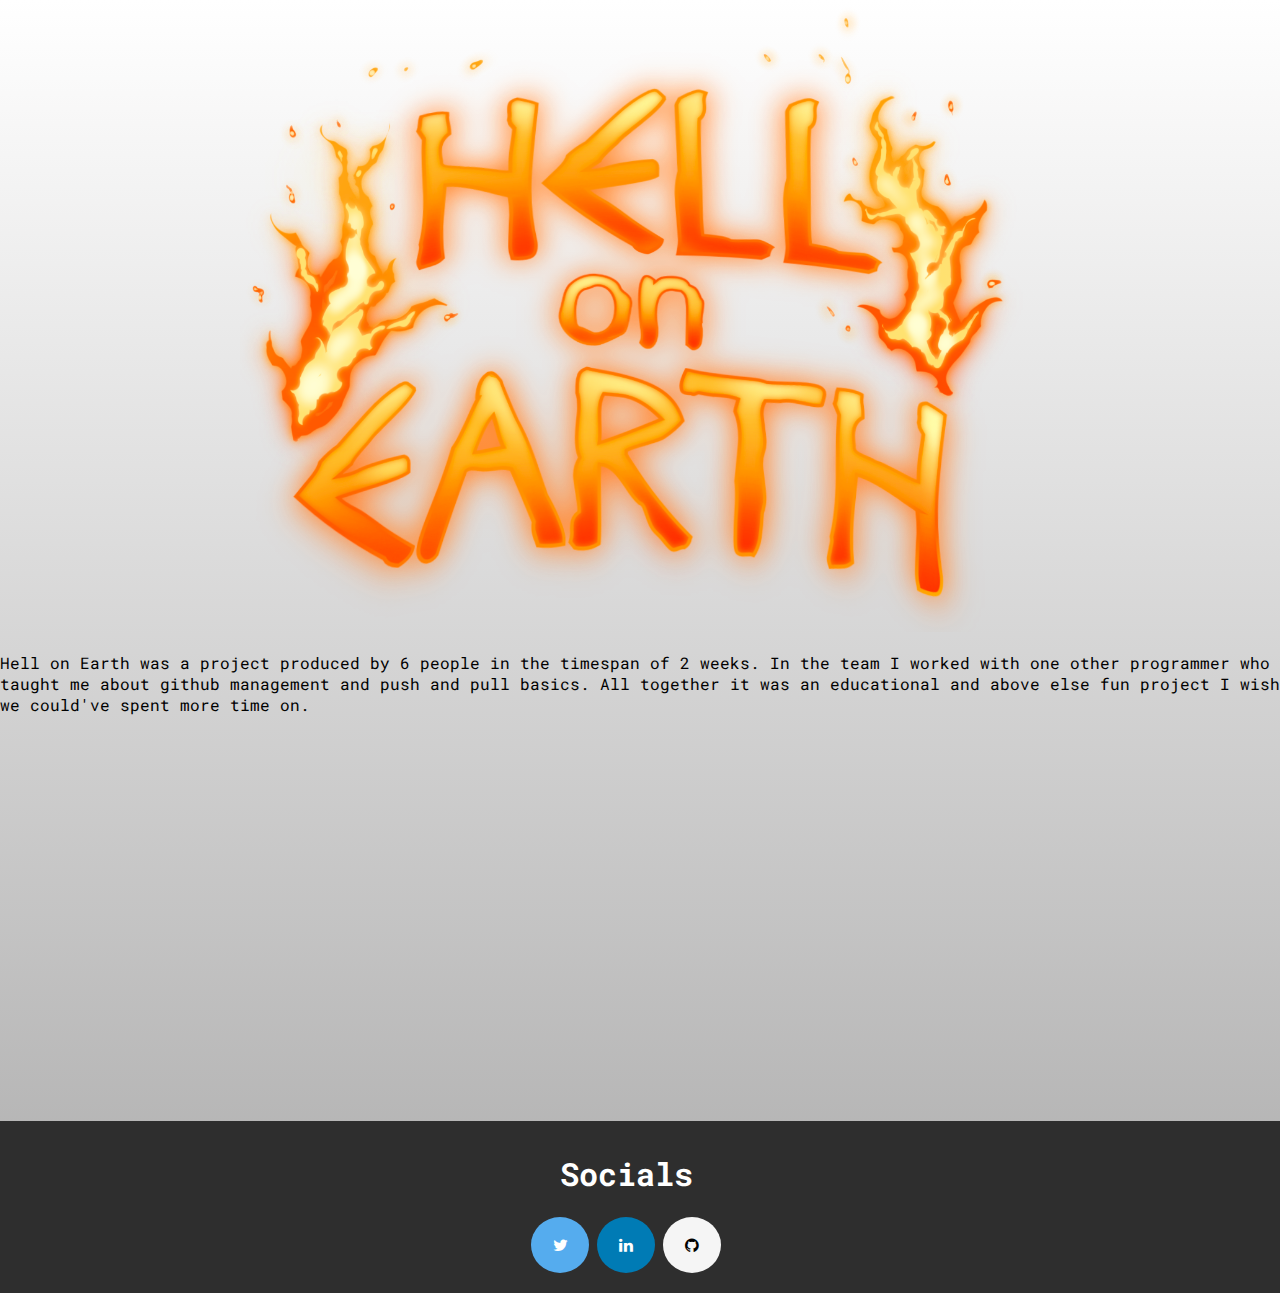
==== HellOnEarth.html @ 9dbf03ea "Pretty much finished website" ====
<!DOCTYPE html>
<html>

<head>
    <link rel="stylesheet" href="mystyle.css">
    <link rel="stylesheet" href="HellOnEarthStyle.css">
    <link rel="preconnect" href="https://fonts.googleapis.com">
    <link rel="preconnect" href="https://fonts.gstatic.com" crossorigin>
    <link href="https://fonts.googleapis.com/css2?family=Roboto+Mono:wght@300&display=swap" rel="stylesheet">
    <link rel="stylesheet" href="https://cdnjs.cloudflare.com/ajax/libs/font-awesome/4.7.0/css/font-awesome.min.css">
</head>

<body>
    <div class="grad1">
        <div class=introduction>
            <img src="Assets/Pictures/HellOnEarthLogoTransparent.png" style="width: 800px; height: 632px;margin-left:calc(50% - 400px);">
        </div>
        
        <div class="main">
            <p id="videoText">Hell on Earth was a project produced by 6 people in the timespan of 2 weeks. In the team I worked with one other programmer who taught me about github management and push and pull basics. All together it was an educational and above else fun project I wish we could've spent more time on.</p>
            <iframe width="936" height="536" src="https://www.youtube.com/embed/88GvMCWa3p4" title="YouTube video player" frameborder="0" allow="accelerometer; autoplay; clipboard-write; encrypted-media; gyroscope; picture-in-picture" style="margin-left: 5%; margin-bottom: 5%; margin-top: -15%;" allowfullscreen></iframe>
        
        </div>

        <div class="socials">
            <h1 id="contacts">Socials</h1>
            <div class="socialButtons">
                <a href="https://twitter.com/LehmanMathijs" target="_blank" class="fa fa-twitter"></a>
                <a href="https://linkedin.com/in/mathijs-lehman" target="_blank" class="fa fa-linkedin"></a>
                <a href="https://github.com/iGeronimo" target="_blank" class="fa fa-github"></a>
            </div>
        </div>
    </div>
</body>
</html>
---- mystyle.css ----
body{
    margin: 0px;
}

.title {
    margin-left:calc(50% - 137px);
    margin-bottom: 100px;
    margin-top: 50px;
    align-content: center;
    background-color: #f3ec78;
    background-image: linear-gradient(gray, black);
    -webkit-background-clip: text;
    -moz-background-clip: text;
    -webkit-text-fill-color: transparent;
    -moz-text-fill-color: transparent;

}

.grad1 {
    font-family: 'Roboto Mono', monospace;
    background-image: linear-gradient(white, rgba(47, 46, 46, 0.4));

}

#intro {
    margin-left: 20%;
    margin-right: 50%;
    font-size: 25px;
}

.showcase{
    padding: 10px;
}

#showcase-title{
    margin-left:calc(50% - 90px);
    margin-bottom:300px;
}

#showcase-one{
    margin-left: 50%;
    margin-right: 15%;
    margin-top: 10%;
    font-size: 18px;
}

#showcase-two{
    margin-left: 50%;
    margin-right: 15%;
    margin-top: 11%;
    font-size: 18px;
}

#showcase-three{
    margin-left: 50%;
    margin-right: 15%;
    margin-top: 15%;
    font-size: 18px;
}

.socials {
    padding:10px;
    margin-top: -22px;
    font-family: 'Roboto Mono', monospace;
    background-color: #2e2e2e ;
}

#contacts {
    margin-left: calc(50% - 80px);
    color: white;
}

.socialButtons{
    margin-left:calc(50% - 119px);
}

.fa {
    margin-left: 10px;
    margin-bottom: 10px;
    margin-right: -12px;
    padding: 20px;
    font-size: 30px;
    width: 18px;
    text-align: center;
    text-decoration: none;
    border-radius: 50%;
}

.fa:hover {
    opacity: 0.7;
}

.fa-twitter {
    background: #55ACEE;
    color: white;
}

.fa-linkedin {
    background: #007bb5;
    color: white;
}

.fa-github{
    background: #f5f5f5;
    color:black;
    
}
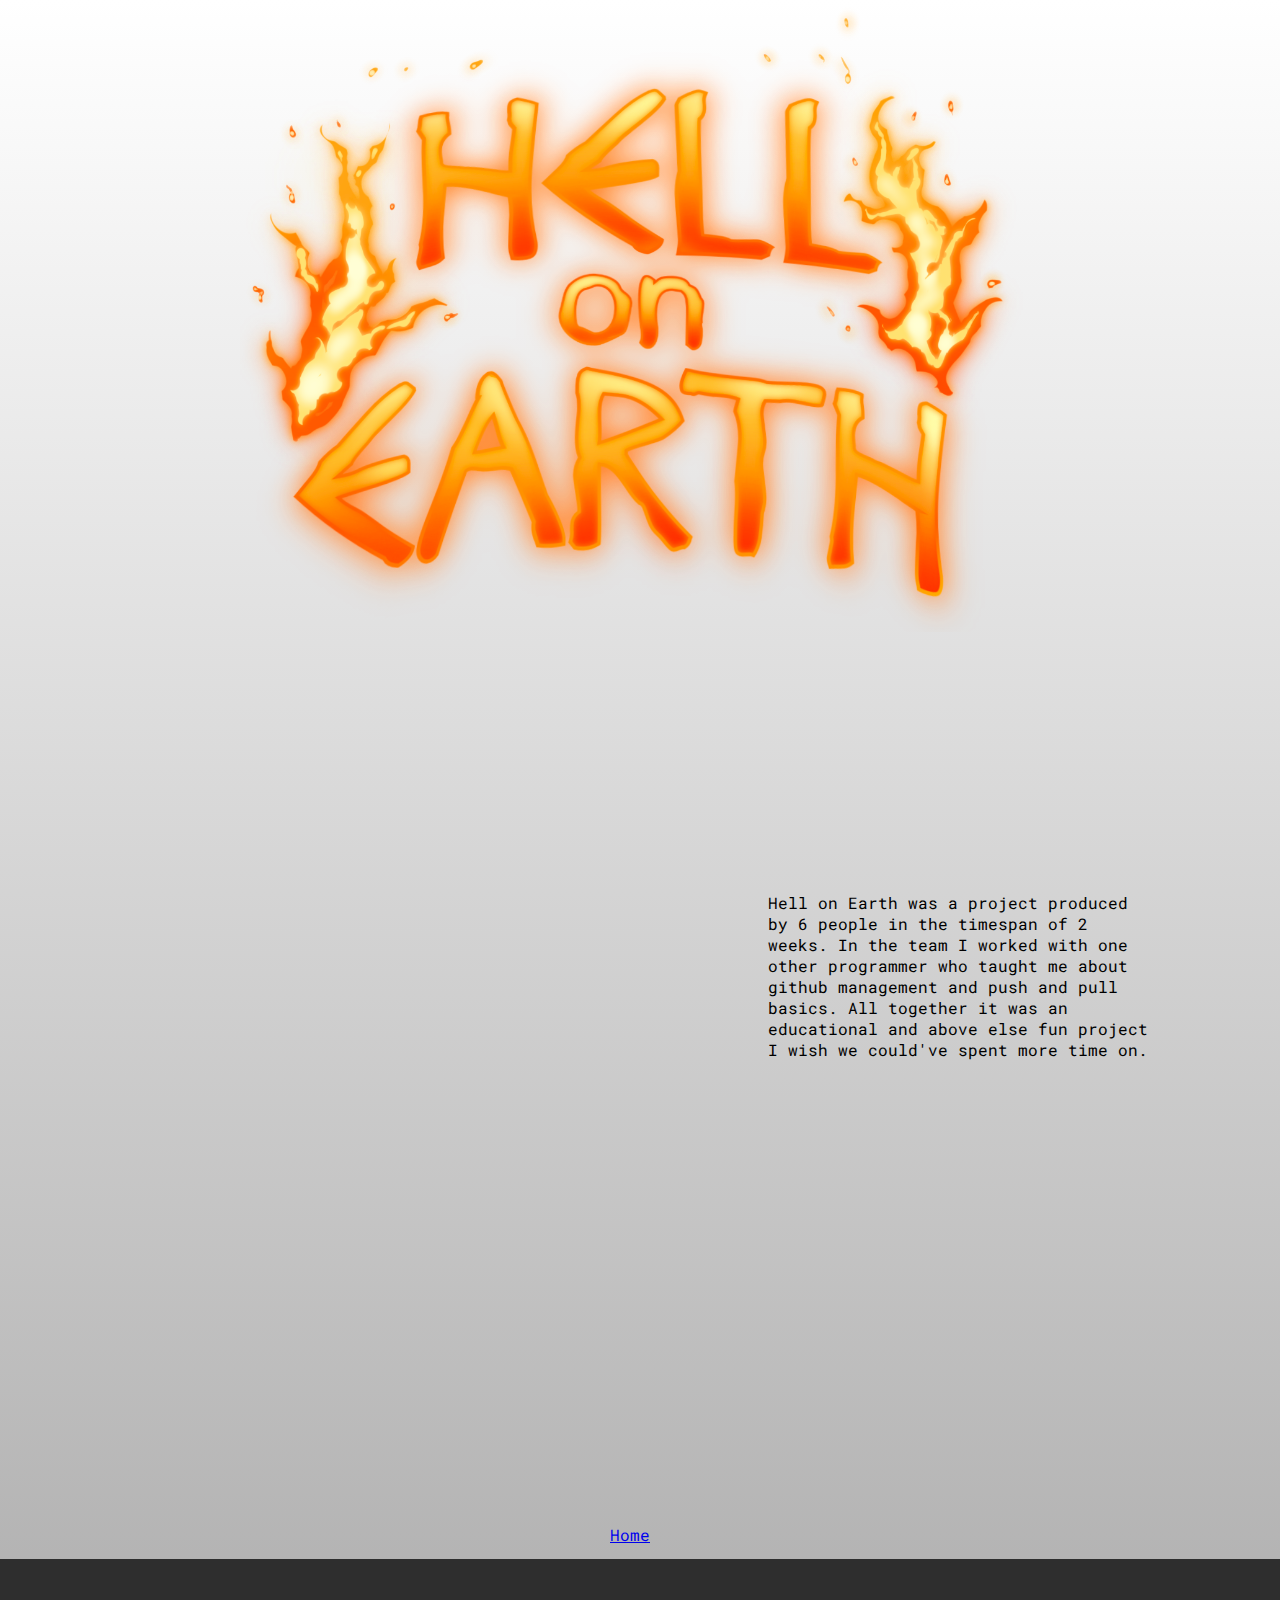
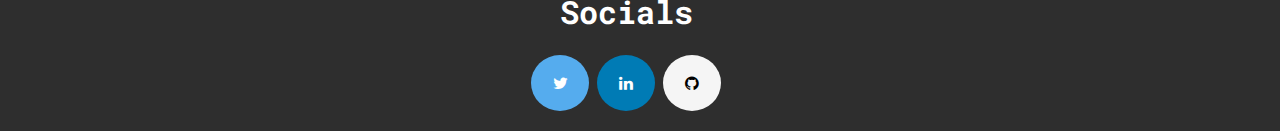
==== commit d8b4913e: "Working links" ====
--- a/HellOnEarth.html
+++ b/HellOnEarth.html
@@ -12,7 +12,7 @@
 
 <body>
     <div class="grad1">
-        <div class=introduction>
+        <div class="introduction">
             <img src="Assets/Pictures/HellOnEarthLogoTransparent.png" style="width: 800px; height: 632px;margin-left:calc(50% - 400px);">
         </div>
         
@@ -20,6 +20,10 @@
             <p id="videoText">Hell on Earth was a project produced by 6 people in the timespan of 2 weeks. In the team I worked with one other programmer who taught me about github management and push and pull basics. All together it was an educational and above else fun project I wish we could've spent more time on.</p>
             <iframe width="936" height="536" src="https://www.youtube.com/embed/88GvMCWa3p4" title="YouTube video player" frameborder="0" allow="accelerometer; autoplay; clipboard-write; encrypted-media; gyroscope; picture-in-picture" style="margin-left: 5%; margin-bottom: 5%; margin-top: -15%;" allowfullscreen></iframe>
         
+        </div>
+        
+        <div class="back">
+            <p id="backbutton"><a href="https://igeronimo.github.io/">Home</a></p>
         </div>
 
         <div class="socials">
--- a/HellOnEarthStyle.css
+++ b/HellOnEarthStyle.css
@@ -0,0 +1,13 @@
+#videoText{
+    margin-left: 60%;
+    margin-right: 10%;
+    margin-top: 20%;
+}
+
+.back{
+ padding: 20px;
+}
+
+#backbutton{
+    margin-left:calc(50% - 30px);
+}